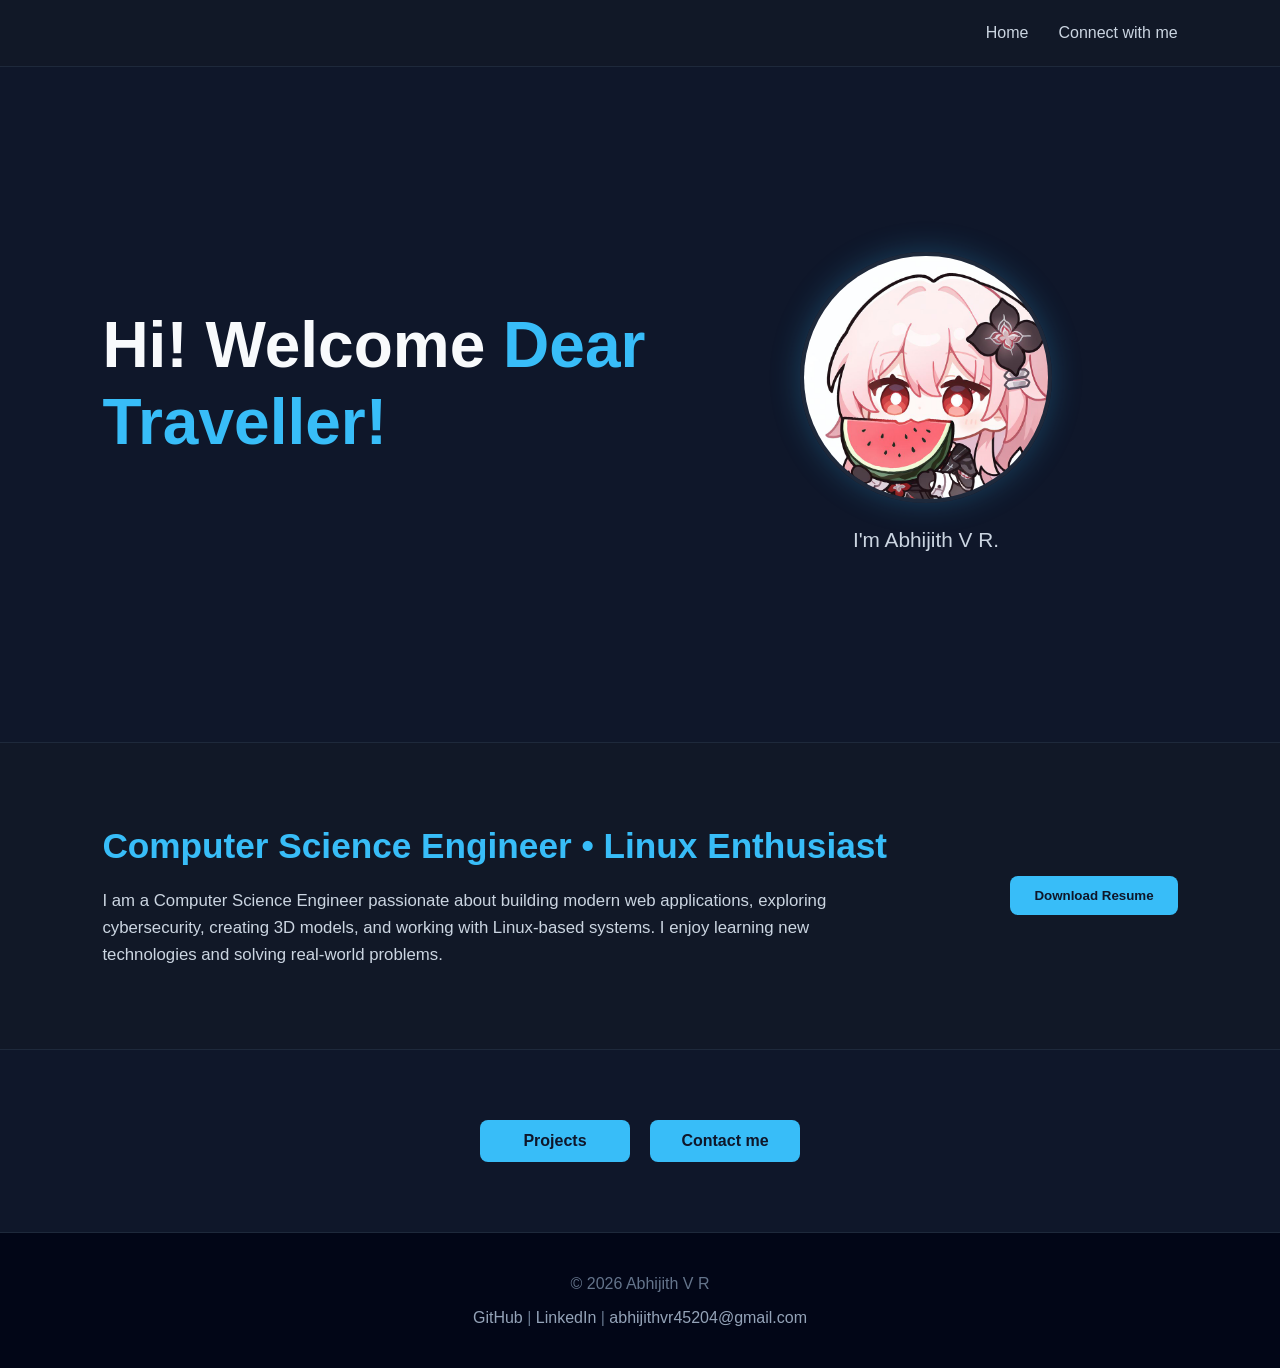
==== index.html @ efcba4c4 "Base-line" ====
<!doctype html>
<html lang="en">
  <head>
    <meta charset="UTF-8" />
    <meta name="viewport" content="width=device-width, initial-scale=1.0" />
    <title>Abhijith V R - Home Page</title>
    <meta
      name="description"
      content="Portfolio of Abhijith V R, Computer Science Engineer, Web Developer, Linux Enthusiast and Cybersecurity Learner."
    />
    <meta name="author" content="Abhijith V R" />
    <link rel="stylesheet" href="css/index.css" />
    <link rel="icon" href="assets/image/favicon.ico" />
  </head>
  <body>
    <header>
      <nav aria-label="navigation">
        <ul>
          <li><a href="index.html">Home</a></li>
          <li><a href="contact.html">Connect with me</a></li>
        </ul>
      </nav>
    </header>
    <main>
      <section id="hero">
        <h1>Hi! Welcome <strong>Dear Traveller!</strong></h1>
        <div>
          <img src="assets/image/profile.jpeg" alt="Profile Image" />
          <p>I'm Abhijith V R.</p>
        </div>
      </section>
      <section id="about">
        <div>
          <h2>Computer Science Engineer • Linux Enthusiast</h2>
          <p>
            I am a Computer Science Engineer passionate about building modern
            web applications, exploring cybersecurity, creating 3D models, and
            working with Linux-based systems. I enjoy learning new technologies
            and solving real-world problems.
          </p>
        </div>
        <div>
          <button>
            <a href="assets/resume.pdf" download>Download Resume</a>
          </button>
        </div>
      </section>
      <section id="moreinfo">
        <button onclick="window.open('projects.html', '_blank')">
          Projects
        </button>
        <button onclick="window.open('contact.html', '_blank')">
          Contact me
        </button>
      </section>
    </main>
    <footer>
      <p>© 2026 Abhijith V R</p>
      <p>
        <a href="https://github.com/abhijithvr45204-blip">GitHub</a> |
        <a href="https://www.linkedin.com/in/abhijithvr45204/">LinkedIn</a> |
        <a href="mailto:abhijithvr45204@gmail.com">abhijithvr45204@gmail.com</a>
      </p>
    </footer>
  </body>
</html>
---- css/index.css ----
/* =========================
   Global Styles
========================= */
:root {
  --background: #0f172a;
  --text: #e2e8f0;
  --bg-header: #111827;
  --border: #1e293b;
  --text-strong: #38bdf8;
}

* {
  margin: 0;
  padding: 0;
  box-sizing: border-box;
}

html {
  scroll-behavior: smooth;
}

body {
  font-family: Arial, Helvetica, sans-serif;
  background: var(--background);
  color: var(--text);
  line-height: 1.6;
  min-height: 100vh;
}

/* =========================
   Header / Navigation
========================= */

header {
  width: 100%;
  padding: 20px 8%;
  background: var(--bg-header);
  border-bottom: 1px solid var(--border);
}

nav ul {
  list-style: none;
  display: flex;
  justify-content: flex-end;
  align-items: center;
  gap: 30px;
}

nav a {
  color: #cbd5e1;
  text-decoration: none;
  font-size: 16px;
  font-weight: 500;
  transition: color 0.5s ease;
}

nav a:hover {
  color: var(--text-strong);
}

/* =========================
   Main
========================= */

main {
  width: 100%;
}

/* =========================
   Hero Section
========================= */

#hero {
  min-height: 75vh;
  padding: 80px 8%;
  display: flex;
  flex-direction: row;
  justify-content: center;
  align-items: center;
  text-align: left;
}

#hero h1 {
  font-size: clamp(2rem, 5vw, 4rem);
  line-height: 1.2;
  margin-bottom: 40px;
  color: #f8fafc;
}

#hero h1 strong {
  color: var(--text-strong);
}

#hero > div {
  display: flex;
  flex-direction: column;
  align-items: center;
  gap: 20px;
}

#hero img {
  width: 50%;
  height: 50%;
  object-fit: cover;
  border-radius: 50%;
  border: 4px solid var(--border);
  box-shadow: 0 0 30px rgba(56, 189, 248, 0.25);
  transition:
    transform 0.3s ease,
    box-shadow 0.3s ease;
}

#hero img:hover {
  transform: scale(1.05);
  box-shadow: 0 0 45px rgba(56, 189, 248, 0.4);
}

#hero p {
  font-size: 1.3rem;
  color: #cbd5e1;
}

/* =========================
   About Section
========================= */

#about {
  padding: 80px 8%;
  display: flex;
  justify-content: space-between;
  align-items: center;
  gap: 50px;
  background: #111827;
  border-top: 1px solid var(--border);
  border-bottom: 1px solid var(--border);
}

#about > div:first-child {
  max-width: 800px;
}

#about h2 {
  font-size: clamp(1.5rem, 3vw, 2.2rem);
  line-height: 1.3;
  margin-bottom: 20px;
  color: var(--text-strong);
}

#about p {
  color: #cbd5e1;
  font-size: 1.05rem;
}

/* =========================
   Buttons
========================= */

button {
  border: none;
  font-family: inherit;
  cursor: pointer;
}

/* Resume Button */

#about button {
  background: transparent;
}

#about button a {
  display: inline-block;
  padding: 12px 24px;
  border-radius: 8px;
  background: var(--text-strong);
  color: #0f172a;
  text-decoration: none;
  font-weight: 700;
  transition:
    transform 0.3s ease,
    background 0.3s ease,
    box-shadow 0.3s ease;
}

#about button a:hover {
  background: #7dd3fc;
  transform: translateY(-3px);
  box-shadow: 0 8px 20px rgba(56, 189, 248, 0.25);
}

/* =========================
   More Information
========================= */

#moreinfo {
  padding: 70px 8%;
  display: flex;
  justify-content: center;
  align-items: center;
  gap: 20px;
}

#moreinfo button {
  min-width: 150px;
  padding: 12px 24px;
  border-radius: 8px;
  background: var(--text-strong);
  color: #0f172a;
  font-size: 16px;
  font-weight: 700;
  transition:
    transform 0.3s ease,
    background 0.3s ease,
    box-shadow 0.3s ease;
}

#moreinfo button:hover {
  background: #7dd3fc;
  transform: translateY(-3px);
  box-shadow: 0 8px 20px rgba(56, 189, 248, 0.25);
}

#moreinfo button:active {
  transform: translateY(0);
}

/* =========================
   Footer
========================= */

footer {
  padding: 30px 8%;
  text-align: center;
  background: #020617;
  border-top: 1px solid var(--border);
  color: #64748b;
}

footer p {
  margin: 8px 0;
}

footer a {
  color: #94a3b8;
  text-decoration: none;
  transition: color 0.3s ease;
}

footer a:hover {
  color: var(--text-strong);
}

/* =========================
   Responsive Design
========================= */

@media (max-width: 768px) {
  header {
    padding: 18px 5%;
  }

  nav ul {
    justify-content: center;
    gap: 20px;
  }

  #hero {
    padding: 60px 5%;
    min-height: 70vh;
  }

  #hero img {
    width: 150px;
    height: 150px;
  }

  #about {
    padding: 60px 5%;
    flex-direction: column;
    text-align: center;
    gap: 30px;
  }

  #about > div:first-child {
    max-width: 100%;
  }

  #moreinfo {
    padding: 50px 5%;
    flex-direction: column;
  }

  #moreinfo button {
    width: 200px;
  }

  footer {
    padding: 25px 5%;
  }
}

/* =========================
   Small Mobile Screens
========================= */

@media (max-width: 480px) {
  #hero {
    padding: 50px 5%;
  }

  #hero h1 {
    font-size: 2rem;
  }

  #hero p {
    font-size: 1.1rem;
  }

  #hero img {
    width: 135px;
    height: 135px;
  }

  nav ul {
    flex-direction: column;
    gap: 10px;
  }

  #about {
    padding: 50px 5%;
  }

  #about h2 {
    font-size: 1.5rem;
  }

  #about p {
    font-size: 0.95rem;
  }

  #about button a {
    padding: 11px 20px;
  }

  #moreinfo {
    padding: 40px 5%;
  }

  #moreinfo button {
    width: 100%;
    max-width: 250px;
  }

  footer {
    padding: 25px 5%;
    font-size: 0.9rem;
  }
}
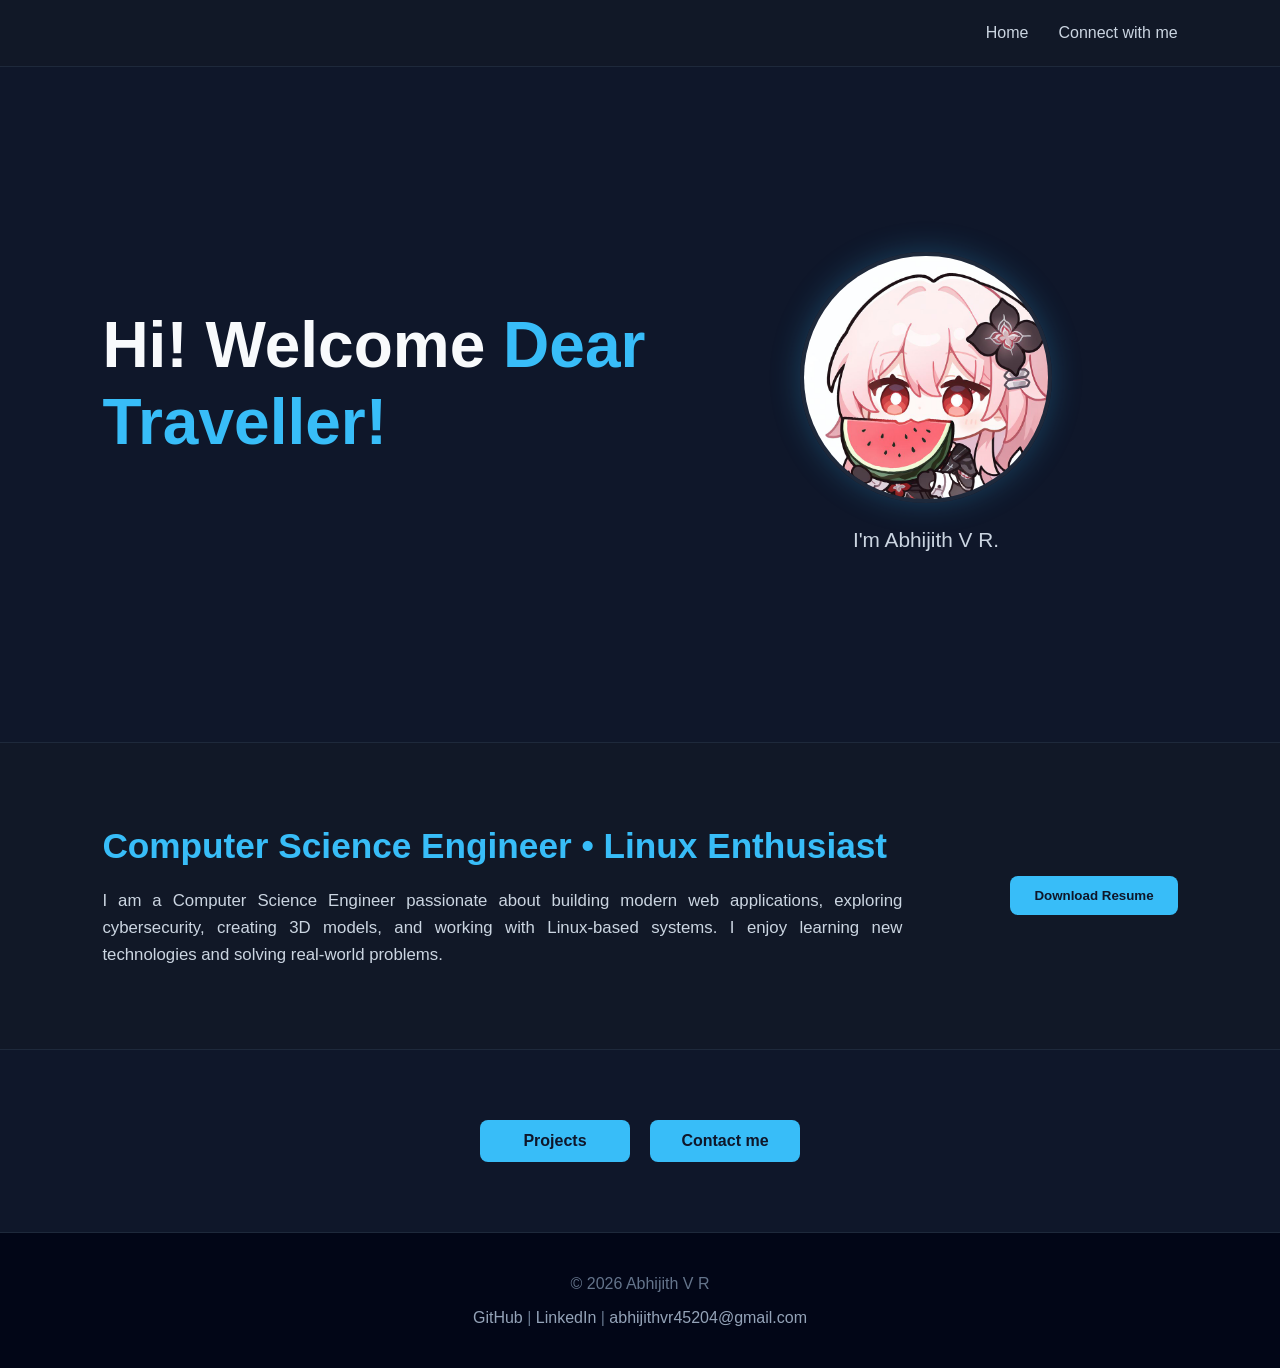
==== commit 3abf86b7: "folder-to-hide" ====
--- a/index.html
+++ b/index.html
@@ -32,7 +32,7 @@
       <section id="about">
         <div>
           <h2>Computer Science Engineer • Linux Enthusiast</h2>
-          <p>
+          <p style="text-align: justify;">
             I am a Computer Science Engineer passionate about building modern
             web applications, exploring cybersecurity, creating 3D models, and
             working with Linux-based systems. I enjoy learning new technologies
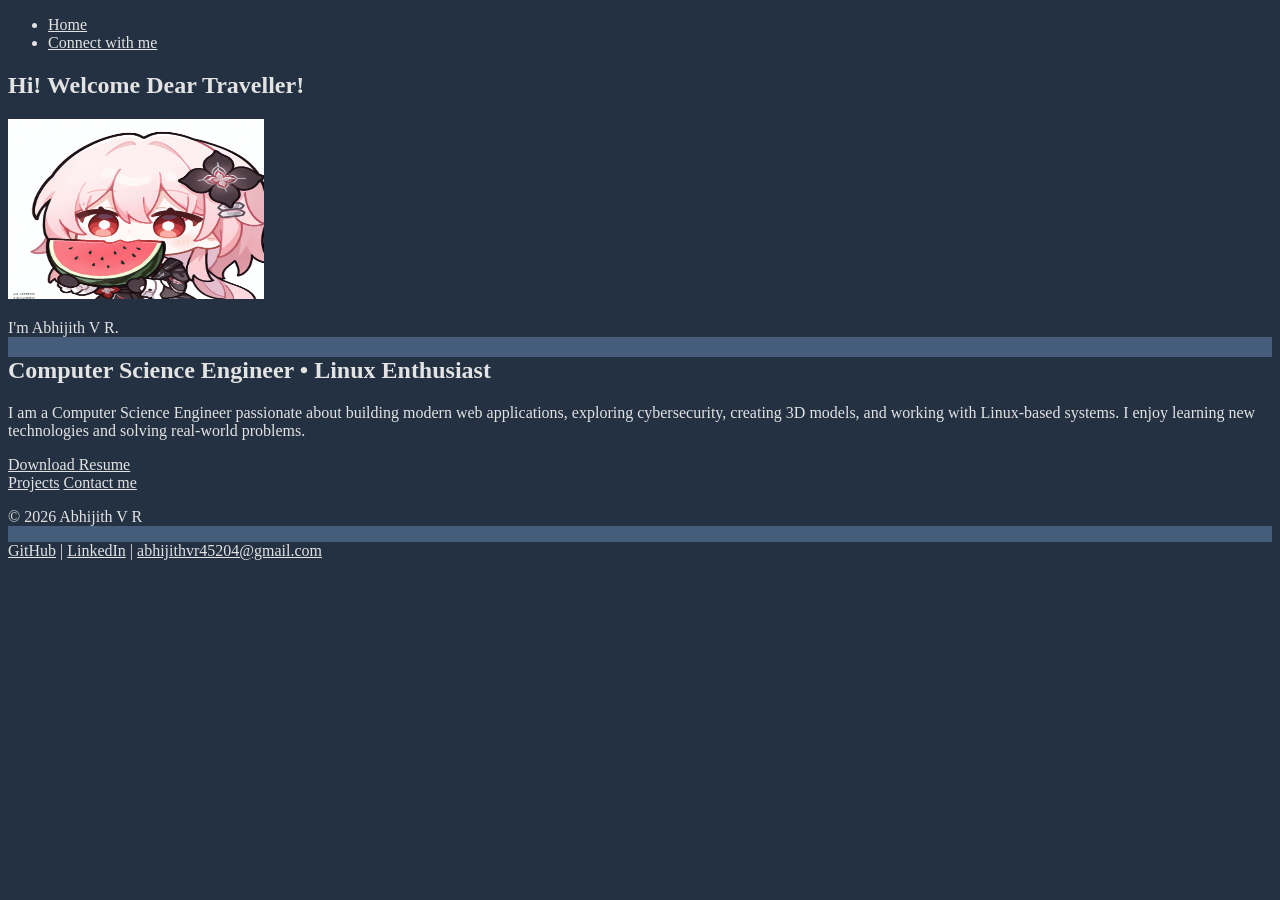
==== commit 02c4204d: "simple" ====
--- a/index.html
+++ b/index.html
@@ -9,9 +9,10 @@
       content="Portfolio of Abhijith V R, Computer Science Engineer, Web Developer, Linux Enthusiast and Cybersecurity Learner."
     />
     <meta name="author" content="Abhijith V R" />
-    <link rel="stylesheet" href="css/index.css" />
+    <link rel="stylesheet" href="css/index.css">
     <link rel="icon" href="assets/image/favicon.ico" />
   </head>
+
   <body>
     <header>
       <nav aria-label="navigation">
@@ -21,45 +22,51 @@
         </ul>
       </nav>
     </header>
+
     <main>
       <section id="hero">
         <h1>Hi! Welcome <strong>Dear Traveller!</strong></h1>
+
         <div>
           <img src="assets/image/profile.jpeg" alt="Profile Image" />
           <p>I'm Abhijith V R.</p>
         </div>
       </section>
+
       <section id="about">
         <div>
           <h2>Computer Science Engineer • Linux Enthusiast</h2>
-          <p style="text-align: justify;">
+
+          <p>
             I am a Computer Science Engineer passionate about building modern
             web applications, exploring cybersecurity, creating 3D models, and
             working with Linux-based systems. I enjoy learning new technologies
             and solving real-world problems.
           </p>
         </div>
+
         <div>
-          <button>
-            <a href="assets/resume.pdf" download>Download Resume</a>
-          </button>
+          <a href="assets/resume.pdf" download>Download Resume</a>
         </div>
       </section>
+
       <section id="moreinfo">
-        <button onclick="window.open('projects.html', '_blank')">
-          Projects
-        </button>
-        <button onclick="window.open('contact.html', '_blank')">
-          Contact me
-        </button>
+        <a href="projects.html" target="_blank">Projects</a>
+        <a href="contact.html" target="_blank">Contact me</a>
       </section>
     </main>
+
     <footer>
       <p>© 2026 Abhijith V R</p>
+
       <p>
-        <a href="https://github.com/abhijithvr45204-blip">GitHub</a> |
-        <a href="https://www.linkedin.com/in/abhijithvr45204/">LinkedIn</a> |
-        <a href="mailto:abhijithvr45204@gmail.com">abhijithvr45204@gmail.com</a>
+        <a href="https://github.com/abhijithvr45204-blip">GitHub</a>
+        |
+        <a href="https://www.linkedin.com/in/abhijithvr45204/">LinkedIn</a>
+        |
+        <a href="mailto:abhijithvr45204@gmail.com">
+          abhijithvr45204@gmail.com
+        </a>
       </p>
     </footer>
   </body>
--- a/css/index.css
+++ b/css/index.css
@@ -1,357 +1,25 @@
-/* =========================
-   Global Styles
-========================= */
 :root {
-  --background: #0f172a;
-  --text: #e2e8f0;
-  --bg-header: #111827;
-  --border: #1e293b;
-  --text-strong: #38bdf8;
+  --background: #233142;
+
+  --foreground: #455d7a;
+
+  --accent: #f95959;
+
+  --text: #e3e3e3;
 }
 
 * {
-  margin: 0;
-  padding: 0;
-  box-sizing: border-box;
+  background-color: var(--background);
+  color: var(--text);
 }
 
-html {
-  scroll-behavior: smooth;
+header,
+main,
+footer {
+  background-color: var(--foreground);
 }
 
-body {
-  font-family: Arial, Helvetica, sans-serif;
-  background: var(--background);
-  color: var(--text);
-  line-height: 1.6;
-  min-height: 100vh;
+img {
+  height: 20vh;
+  width: 20vw;
 }
-
-/* =========================
-   Header / Navigation
-========================= */
-
-header {
-  width: 100%;
-  padding: 20px 8%;
-  background: var(--bg-header);
-  border-bottom: 1px solid var(--border);
-}
-
-nav ul {
-  list-style: none;
-  display: flex;
-  justify-content: flex-end;
-  align-items: center;
-  gap: 30px;
-}
-
-nav a {
-  color: #cbd5e1;
-  text-decoration: none;
-  font-size: 16px;
-  font-weight: 500;
-  transition: color 0.5s ease;
-}
-
-nav a:hover {
-  color: var(--text-strong);
-}
-
-/* =========================
-   Main
-========================= */
-
-main {
-  width: 100%;
-}
-
-/* =========================
-   Hero Section
-========================= */
-
-#hero {
-  min-height: 75vh;
-  padding: 80px 8%;
-  display: flex;
-  flex-direction: row;
-  justify-content: center;
-  align-items: center;
-  text-align: left;
-}
-
-#hero h1 {
-  font-size: clamp(2rem, 5vw, 4rem);
-  line-height: 1.2;
-  margin-bottom: 40px;
-  color: #f8fafc;
-}
-
-#hero h1 strong {
-  color: var(--text-strong);
-}
-
-#hero > div {
-  display: flex;
-  flex-direction: column;
-  align-items: center;
-  gap: 20px;
-}
-
-#hero img {
-  width: 50%;
-  height: 50%;
-  object-fit: cover;
-  border-radius: 50%;
-  border: 4px solid var(--border);
-  box-shadow: 0 0 30px rgba(56, 189, 248, 0.25);
-  transition:
-    transform 0.3s ease,
-    box-shadow 0.3s ease;
-}
-
-#hero img:hover {
-  transform: scale(1.05);
-  box-shadow: 0 0 45px rgba(56, 189, 248, 0.4);
-}
-
-#hero p {
-  font-size: 1.3rem;
-  color: #cbd5e1;
-}
-
-/* =========================
-   About Section
-========================= */
-
-#about {
-  padding: 80px 8%;
-  display: flex;
-  justify-content: space-between;
-  align-items: center;
-  gap: 50px;
-  background: #111827;
-  border-top: 1px solid var(--border);
-  border-bottom: 1px solid var(--border);
-}
-
-#about > div:first-child {
-  max-width: 800px;
-}
-
-#about h2 {
-  font-size: clamp(1.5rem, 3vw, 2.2rem);
-  line-height: 1.3;
-  margin-bottom: 20px;
-  color: var(--text-strong);
-}
-
-#about p {
-  color: #cbd5e1;
-  font-size: 1.05rem;
-}
-
-/* =========================
-   Buttons
-========================= */
-
-button {
-  border: none;
-  font-family: inherit;
-  cursor: pointer;
-}
-
-/* Resume Button */
-
-#about button {
-  background: transparent;
-}
-
-#about button a {
-  display: inline-block;
-  padding: 12px 24px;
-  border-radius: 8px;
-  background: var(--text-strong);
-  color: #0f172a;
-  text-decoration: none;
-  font-weight: 700;
-  transition:
-    transform 0.3s ease,
-    background 0.3s ease,
-    box-shadow 0.3s ease;
-}
-
-#about button a:hover {
-  background: #7dd3fc;
-  transform: translateY(-3px);
-  box-shadow: 0 8px 20px rgba(56, 189, 248, 0.25);
-}
-
-/* =========================
-   More Information
-========================= */
-
-#moreinfo {
-  padding: 70px 8%;
-  display: flex;
-  justify-content: center;
-  align-items: center;
-  gap: 20px;
-}
-
-#moreinfo button {
-  min-width: 150px;
-  padding: 12px 24px;
-  border-radius: 8px;
-  background: var(--text-strong);
-  color: #0f172a;
-  font-size: 16px;
-  font-weight: 700;
-  transition:
-    transform 0.3s ease,
-    background 0.3s ease,
-    box-shadow 0.3s ease;
-}
-
-#moreinfo button:hover {
-  background: #7dd3fc;
-  transform: translateY(-3px);
-  box-shadow: 0 8px 20px rgba(56, 189, 248, 0.25);
-}
-
-#moreinfo button:active {
-  transform: translateY(0);
-}
-
-/* =========================
-   Footer
-========================= */
-
-footer {
-  padding: 30px 8%;
-  text-align: center;
-  background: #020617;
-  border-top: 1px solid var(--border);
-  color: #64748b;
-}
-
-footer p {
-  margin: 8px 0;
-}
-
-footer a {
-  color: #94a3b8;
-  text-decoration: none;
-  transition: color 0.3s ease;
-}
-
-footer a:hover {
-  color: var(--text-strong);
-}
-
-/* =========================
-   Responsive Design
-========================= */
-
-@media (max-width: 768px) {
-  header {
-    padding: 18px 5%;
-  }
-
-  nav ul {
-    justify-content: center;
-    gap: 20px;
-  }
-
-  #hero {
-    padding: 60px 5%;
-    min-height: 70vh;
-  }
-
-  #hero img {
-    width: 150px;
-    height: 150px;
-  }
-
-  #about {
-    padding: 60px 5%;
-    flex-direction: column;
-    text-align: center;
-    gap: 30px;
-  }
-
-  #about > div:first-child {
-    max-width: 100%;
-  }
-
-  #moreinfo {
-    padding: 50px 5%;
-    flex-direction: column;
-  }
-
-  #moreinfo button {
-    width: 200px;
-  }
-
-  footer {
-    padding: 25px 5%;
-  }
-}
-
-/* =========================
-   Small Mobile Screens
-========================= */
-
-@media (max-width: 480px) {
-  #hero {
-    padding: 50px 5%;
-  }
-
-  #hero h1 {
-    font-size: 2rem;
-  }
-
-  #hero p {
-    font-size: 1.1rem;
-  }
-
-  #hero img {
-    width: 135px;
-    height: 135px;
-  }
-
-  nav ul {
-    flex-direction: column;
-    gap: 10px;
-  }
-
-  #about {
-    padding: 50px 5%;
-  }
-
-  #about h2 {
-    font-size: 1.5rem;
-  }
-
-  #about p {
-    font-size: 0.95rem;
-  }
-
-  #about button a {
-    padding: 11px 20px;
-  }
-
-  #moreinfo {
-    padding: 40px 5%;
-  }
-
-  #moreinfo button {
-    width: 100%;
-    max-width: 250px;
-  }
-
-  footer {
-    padding: 25px 5%;
-    font-size: 0.9rem;
-  }
-}
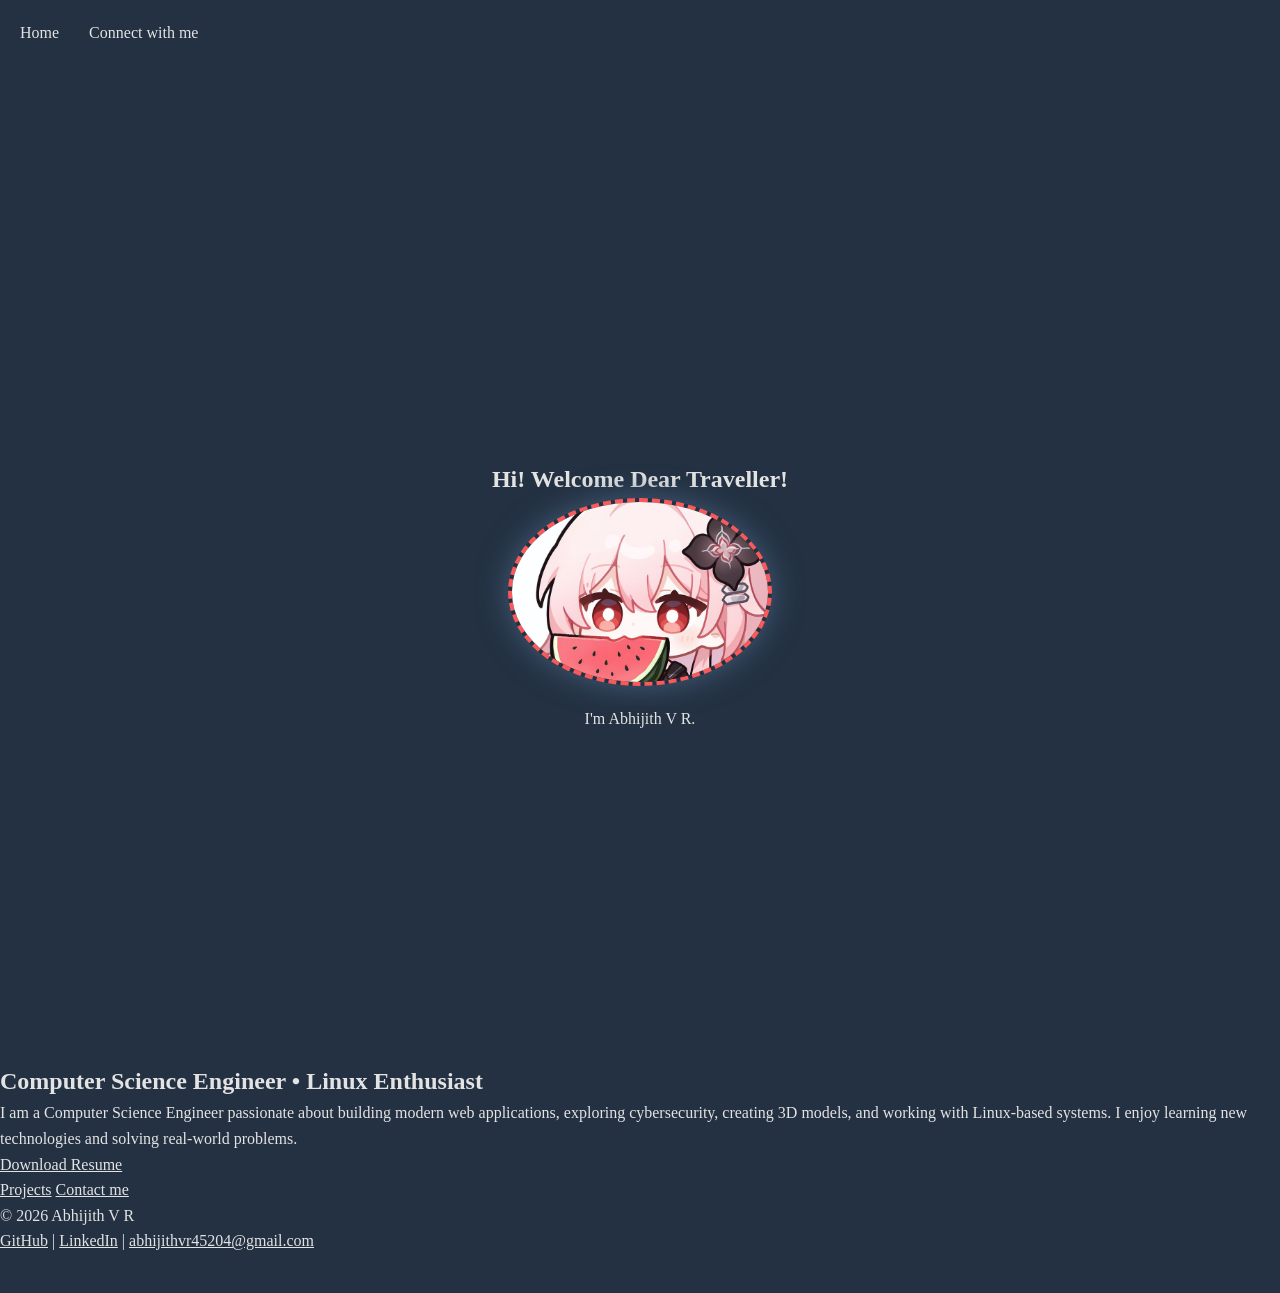
==== commit 923bc3a5: "styling" ====
--- a/index.html
+++ b/index.html
@@ -9,13 +9,13 @@
       content="Portfolio of Abhijith V R, Computer Science Engineer, Web Developer, Linux Enthusiast and Cybersecurity Learner."
     />
     <meta name="author" content="Abhijith V R" />
-    <link rel="stylesheet" href="css/index.css">
+    <link rel="stylesheet" href="css/index.css" />
     <link rel="icon" href="assets/image/favicon.ico" />
   </head>
 
   <body>
     <header>
-      <nav aria-label="navigation">
+      <nav aria-label="navigation" id="navbar">
         <ul>
           <li><a href="index.html">Home</a></li>
           <li><a href="contact.html">Connect with me</a></li>
@@ -56,7 +56,7 @@
       </section>
     </main>
 
-    <footer>
+    <footer id="bottom">
       <p>© 2026 Abhijith V R</p>
 
       <p>
--- a/css/index.css
+++ b/css/index.css
@@ -11,15 +11,71 @@
 * {
   background-color: var(--background);
   color: var(--text);
+  margin: 0;
+  padding: 0;
 }
 
-header,
-main,
-footer {
-  background-color: var(--foreground);
+body {
+  line-height: 1.6;
+  min-height: 80vh;
+}
+
+header {
+  width: 100%;
+  padding: 20px;
+  min-height: 10vh;
+}
+
+footer{
+    min-height: 10vh;
+}
+
+#hero {
+  min-height: 100vh;
+  padding: 1em;
+  display: flex;
+  flex-direction: column;
+  justify-content: center;
+  align-items: center;
+  text-align: left;
+}
+
+#hero > div {
+  display: flex;
+  flex-direction: column;
+  align-items: center;
+  gap: 20px;
+}
+
+main {
+  width: 100%;
 }
 
 img {
   height: 20vh;
   width: 20vw;
+  object-fit: cover;
+  border-radius: 50%;
+  border: 4px dashed var(--accent);
+  box-shadow: 0 0 30px var(--foreground);
+  transition:
+    transform 0.3s ease,
+    box-shadow 0.3s ease;
 }
+
+img:hover {
+  transform: scale(1.05);
+  box-shadow: 0 0 45px var(--foreground);
+}
+
+nav ul {
+  list-style: none;
+  display: flex;
+  justify-content: flex-start;
+  align-items: center;
+  gap: 30px;
+}
+
+nav a {
+  text-decoration: none;
+}
